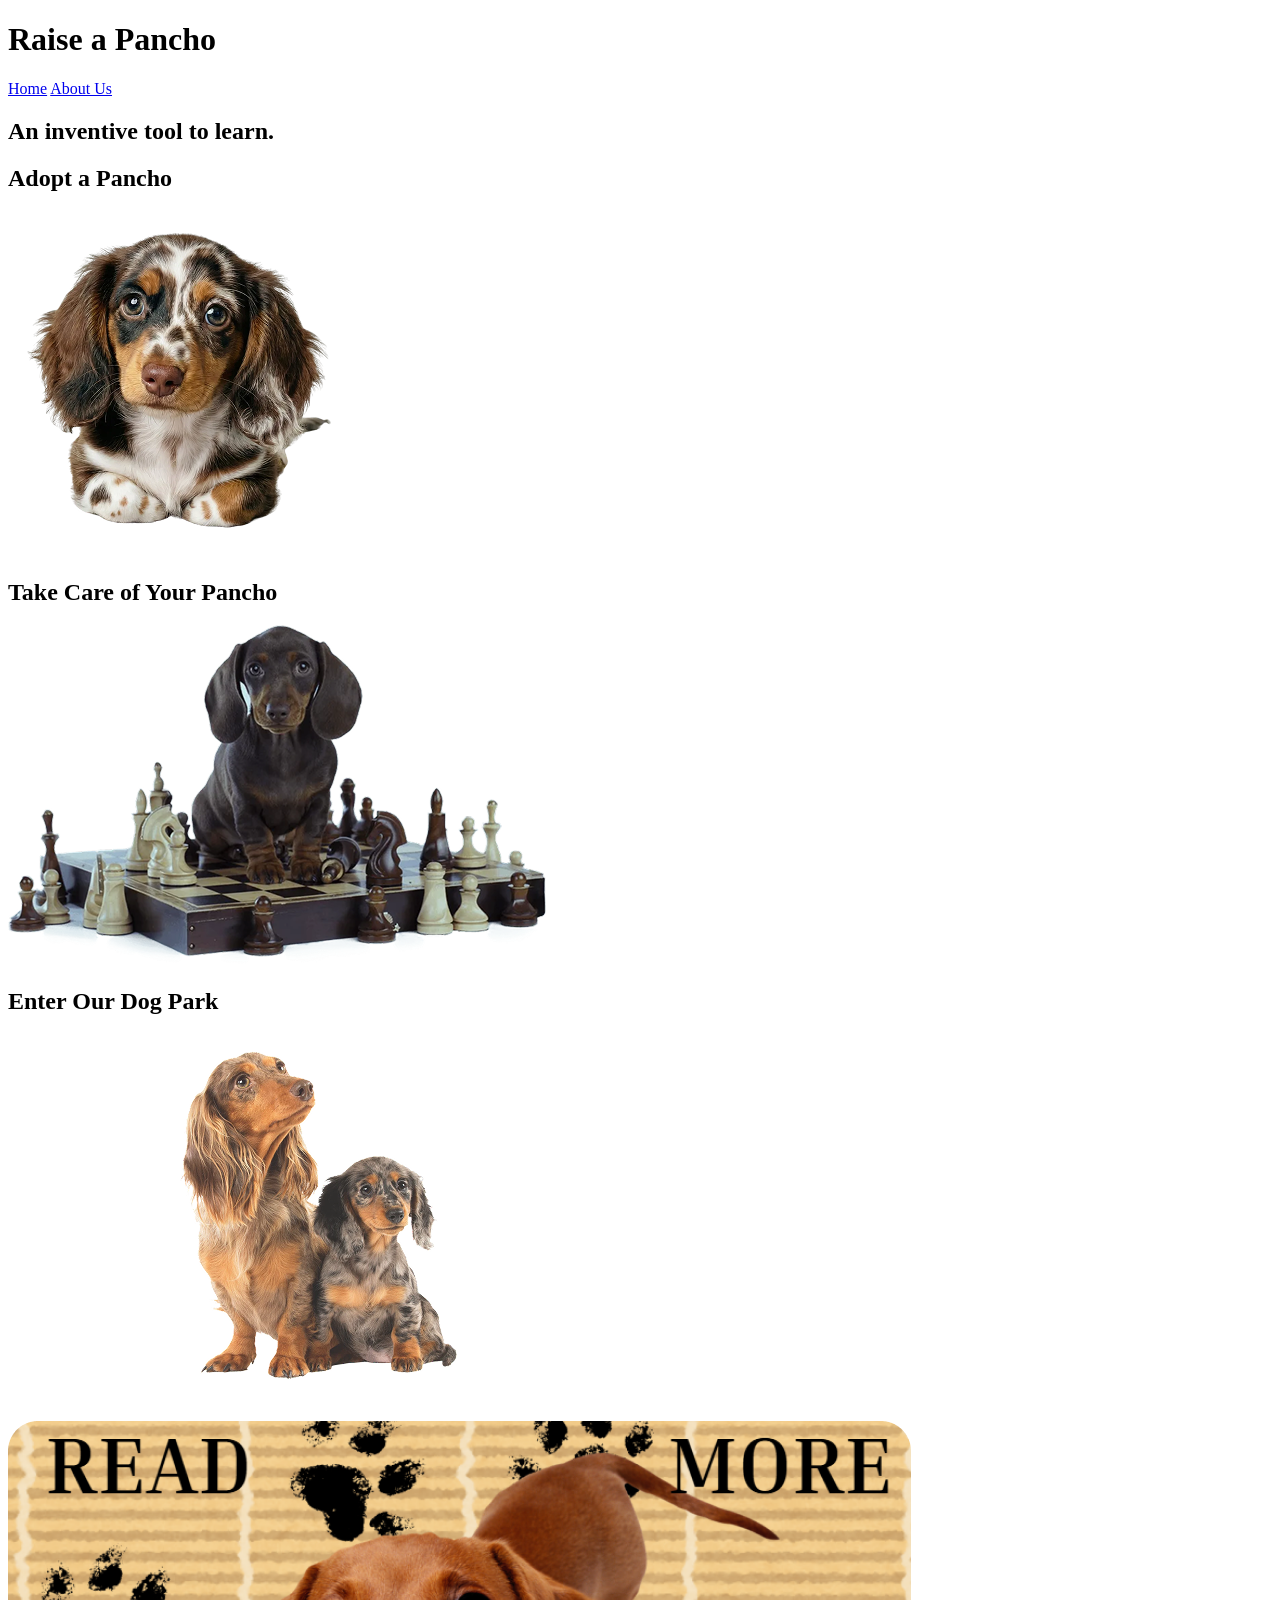
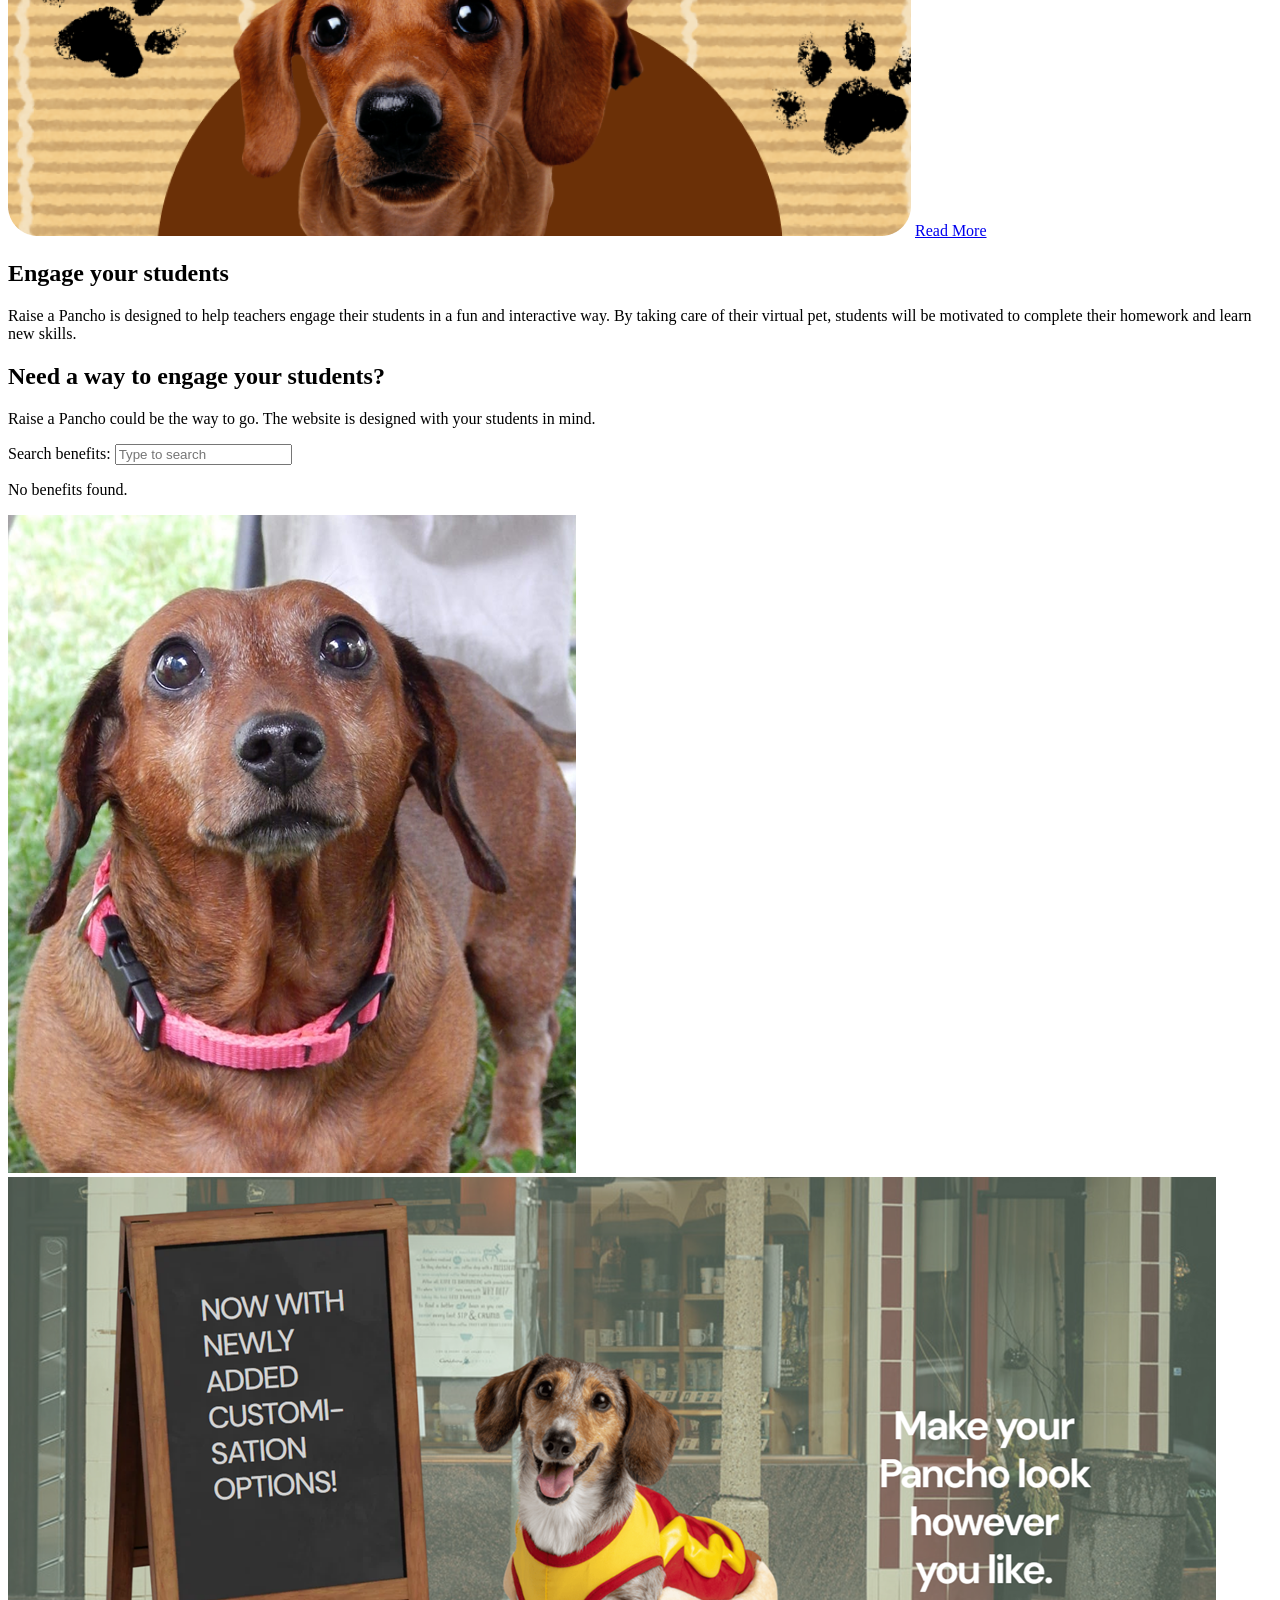
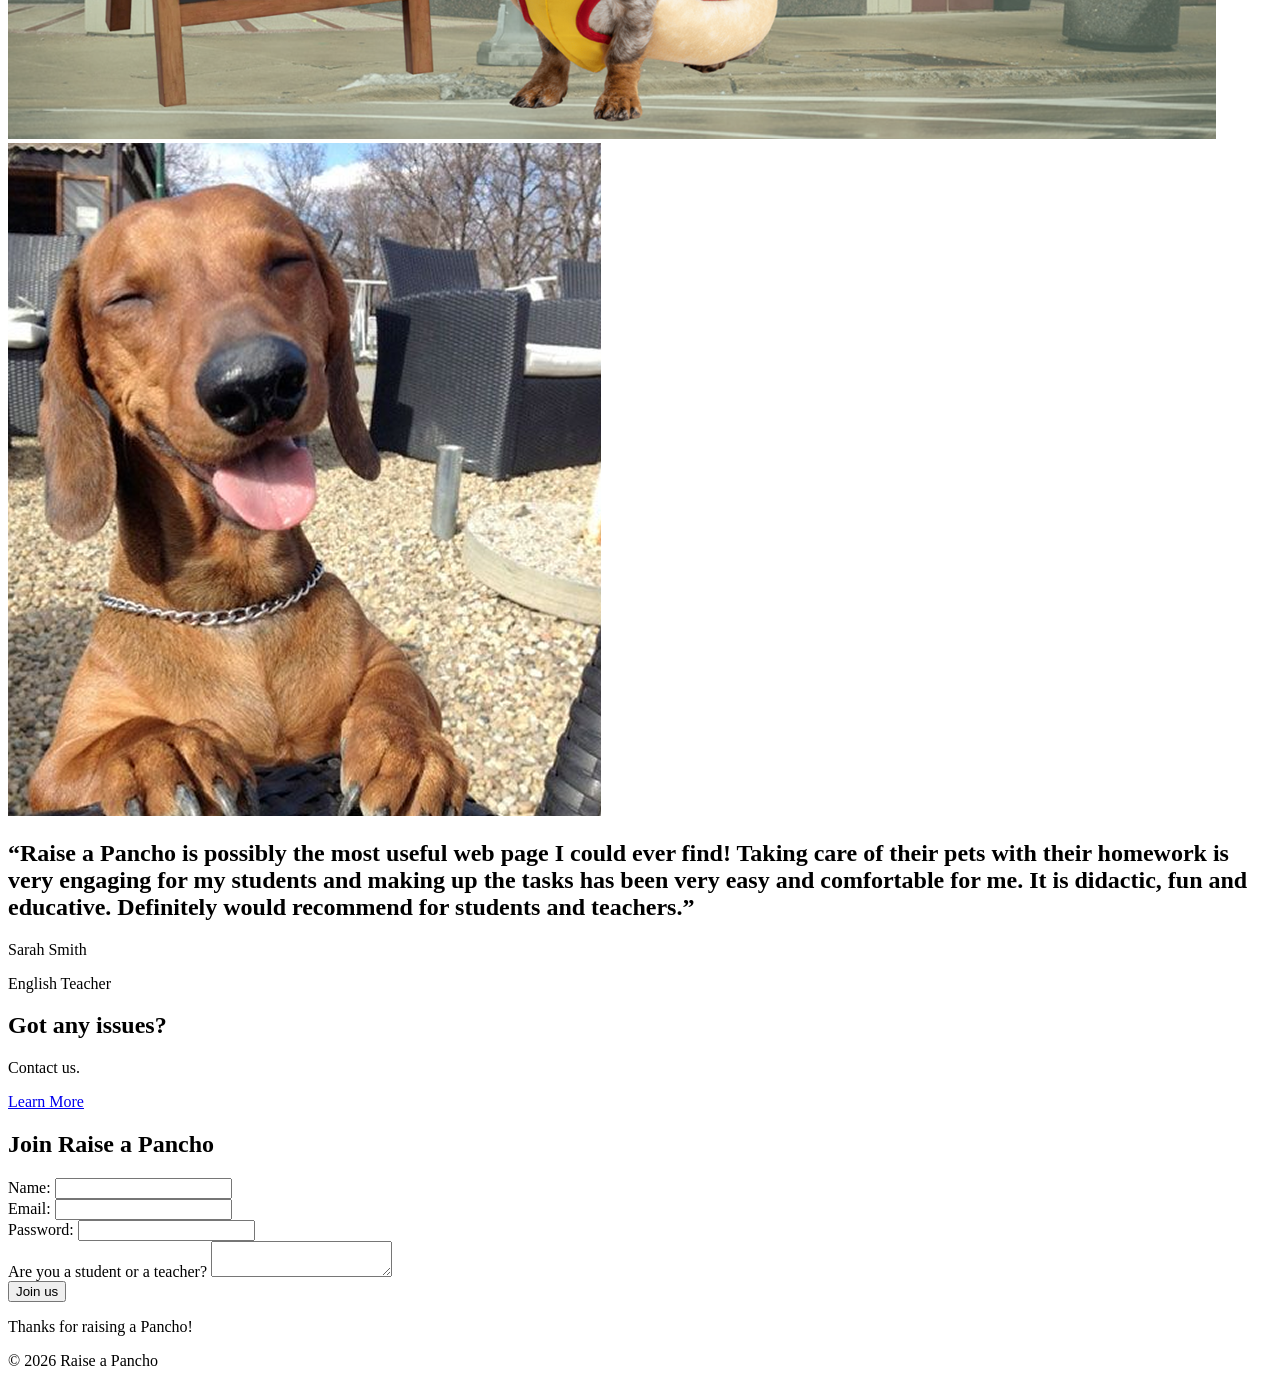
==== index.html @ bdea7705 "Javascript advance. The search filter and the forms was added to the website" ====
<!DOCTYPE html>
<html lang="en">
<head>
    <meta charset="UTF-8">
    <meta name="viewport" content="width=device-width, initial-scale=1.0">
    <link rel="stylesheet" href="styles/main.css">
    
    <title>Raise a Pancho</title>
</head>

<body>

    <header>
        <h1>Raise a Pancho</h1>

        <nav>
            <a href="index.html"class="home">Home</a>
            <a href="aboutus.html" class="about us">About Us</a>
        </nav>
    </header>

    <main>

        <section class="phrase">
        <h2>An inventive tool to learn.</h2>

    </section>

    <section class="feature-titles">
    <article>
        <h2>Adopt a Pancho</h2>
        <img src="images/perritocafe.png" alt="Light brown Pancho puppy looking at the camera.">
    </article>

    <article>
        <h2>Take Care of Your Pancho</h2>
        <img src="images/SalchichaAjedrez.png" alt="Brown Pancho playing chess.">
    </article>

    <article>
        <h2>Enter Our Dog Park</h2>
        <img src="images/perrosX2.png" alt="Panchos sitting and looking at the camera.">
    </article>
</section>


    <section>
        <article class="readMore">
            <h2>  </h2>

            <img src="images/ReadMoreMatress.png" alt="Pancho's matress that reads 'Read More' on it.">

            <a href="aboutus.html">Read More</a>
        </article>

    </section>

    <section class="ForStudents">
        <h2>Engage your students</h2>

        <p>
            Raise a Pancho is designed to help teachers engage their students
            in a fun and interactive way. By taking care of their virtual pet,
            students will be motivated to complete their homework and learn
            new skills.
        </p>

    <article class ="engageStudents">
        <h2>Need a way to engage your students?</h2>

        <p>
            Raise a Pancho could be the way to go. The website is designed
            with your students in mind. 
        </p>
        
        <label for="searchInput">Search benefits:</label>

        <input type="text" id="searchInput" placeholder="Type to search">

        <ol id="benefitsList">
            <li>
                It offers a new and fun way to engage your students.
            </li>
            <li>
                It provides with a clear and fun way to hand-in homework,
                    making it into a way of taking care of your virtual pet.
            </li>
            <li>
                Your students' Pancho is customizable through in-game
                    currency, so they will have an active goal to work towards.
            </li>
            <li>
            It provides an easy way to check how your students are doing.
            Their virtual pet will show you how much they have been taking
            care of.</li>
            <li>You can set additiional academic funny activities aside from homeworks</li>
        </ol>
        <p id="noResults">No benefits found.</p>
        <img src="images/PerritoMirandoKiut.png" alt="A brown Pancho looking at the camera. The camera is over the Pancho.">
    </article>

    </section>


<section class = "imgIndi">
    <img src="images/SalchichaVestidoCustomizacion.png" alt="Pancho cosmetics advertisement. It advertises a new way to customize your Pancho.">
</section>

<section> <!-- ESTO HAY QUE ORGANIZARLO -->
    <article>
        <img src="images/SalchichaLenguaAfuera.png" alt="Pancho with its tongue out, eyes half closedd, looking quite happy.">
    </article>

    <article class = "text">
        <h2>
            “Raise a Pancho is possibly the most useful web page I could
            ever find! Taking care of their pets with their homework is very
            engaging for my students and making up the tasks has been very
            easy and comfortable for me. It is didactic, fun and educative.
            Definitely would recommend for students and teachers.”
        </h2>

        <p>
            Sarah Smith
        </p>

        <p>
            English Teacher
        </p>
    </article>
</section>


<section class = "issues">
    <h2>Got any issues?</h2>

    <p>
        Contact us.
    </p>

    <a href="#" class = "learnMore">
        Learn More
    </a>
</section>
        <section class="join-us">
            <h2>Join Raise a Pancho</h2>

            <form id="joinForm">

                
                 <div>
                <label for="name">Name:</label>
                <input type="text" id="name" name="name">
                <span id="nameError"></span>
            </div>

            <div>
                <label for="email">Email:</label>
                <input type="email" id="email" name="email">
                <span id="emailError"></span>
            </div>

            <div>
                <label for="password">Password:</label>
                <input type="password" id="password" name="password">
                <span id="passwordError"></span>
            </div>

            <div>
                <label for="message">Are you a student or a teacher?</label>
                <textarea id="message" name="message"></textarea>
            </div>

            <button type="submit">Join us</button>

            <p id="formSuccess"> Thanks for raising a Pancho! </p>

            </form>
        </section>

    </main>

    <footer>
        <p>&copy; 2026 Raise a Pancho</p>
    </footer>
 <script type="module" src="js/main.js"></script>

</body>
</html>
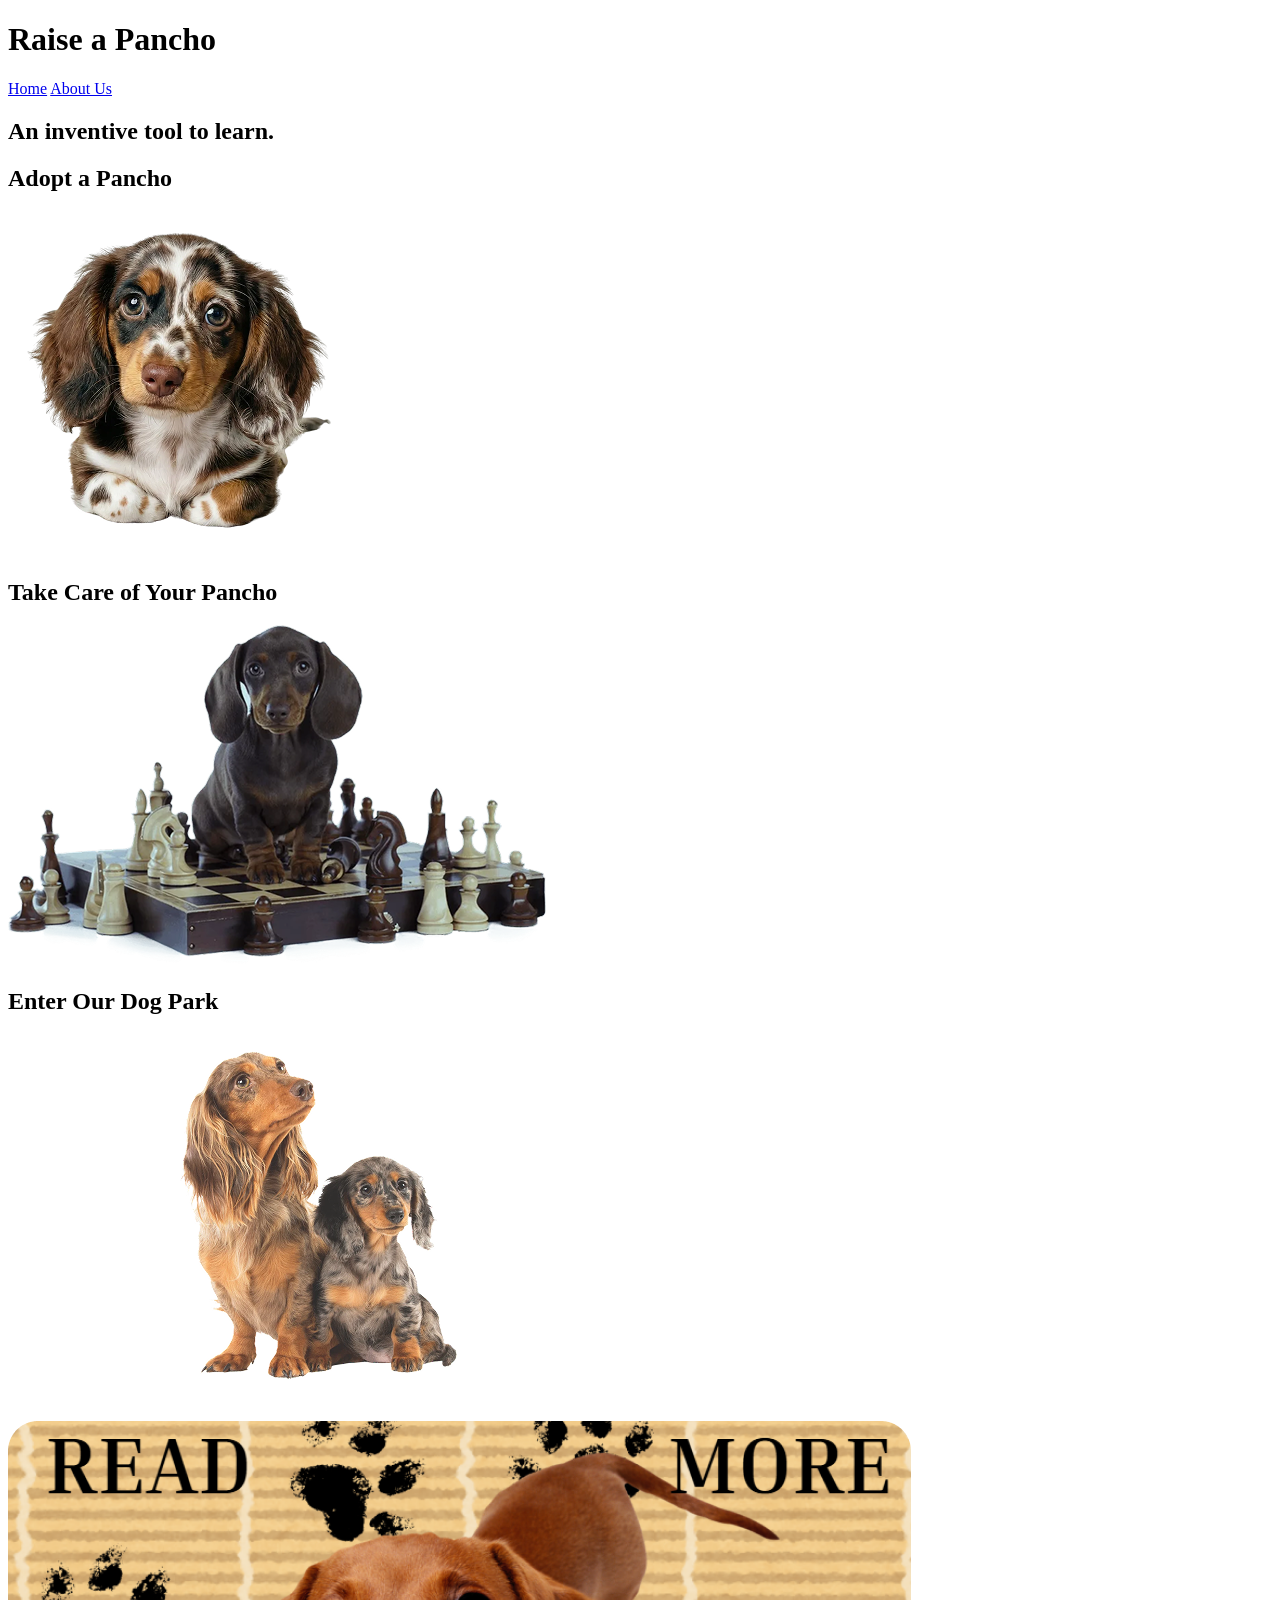
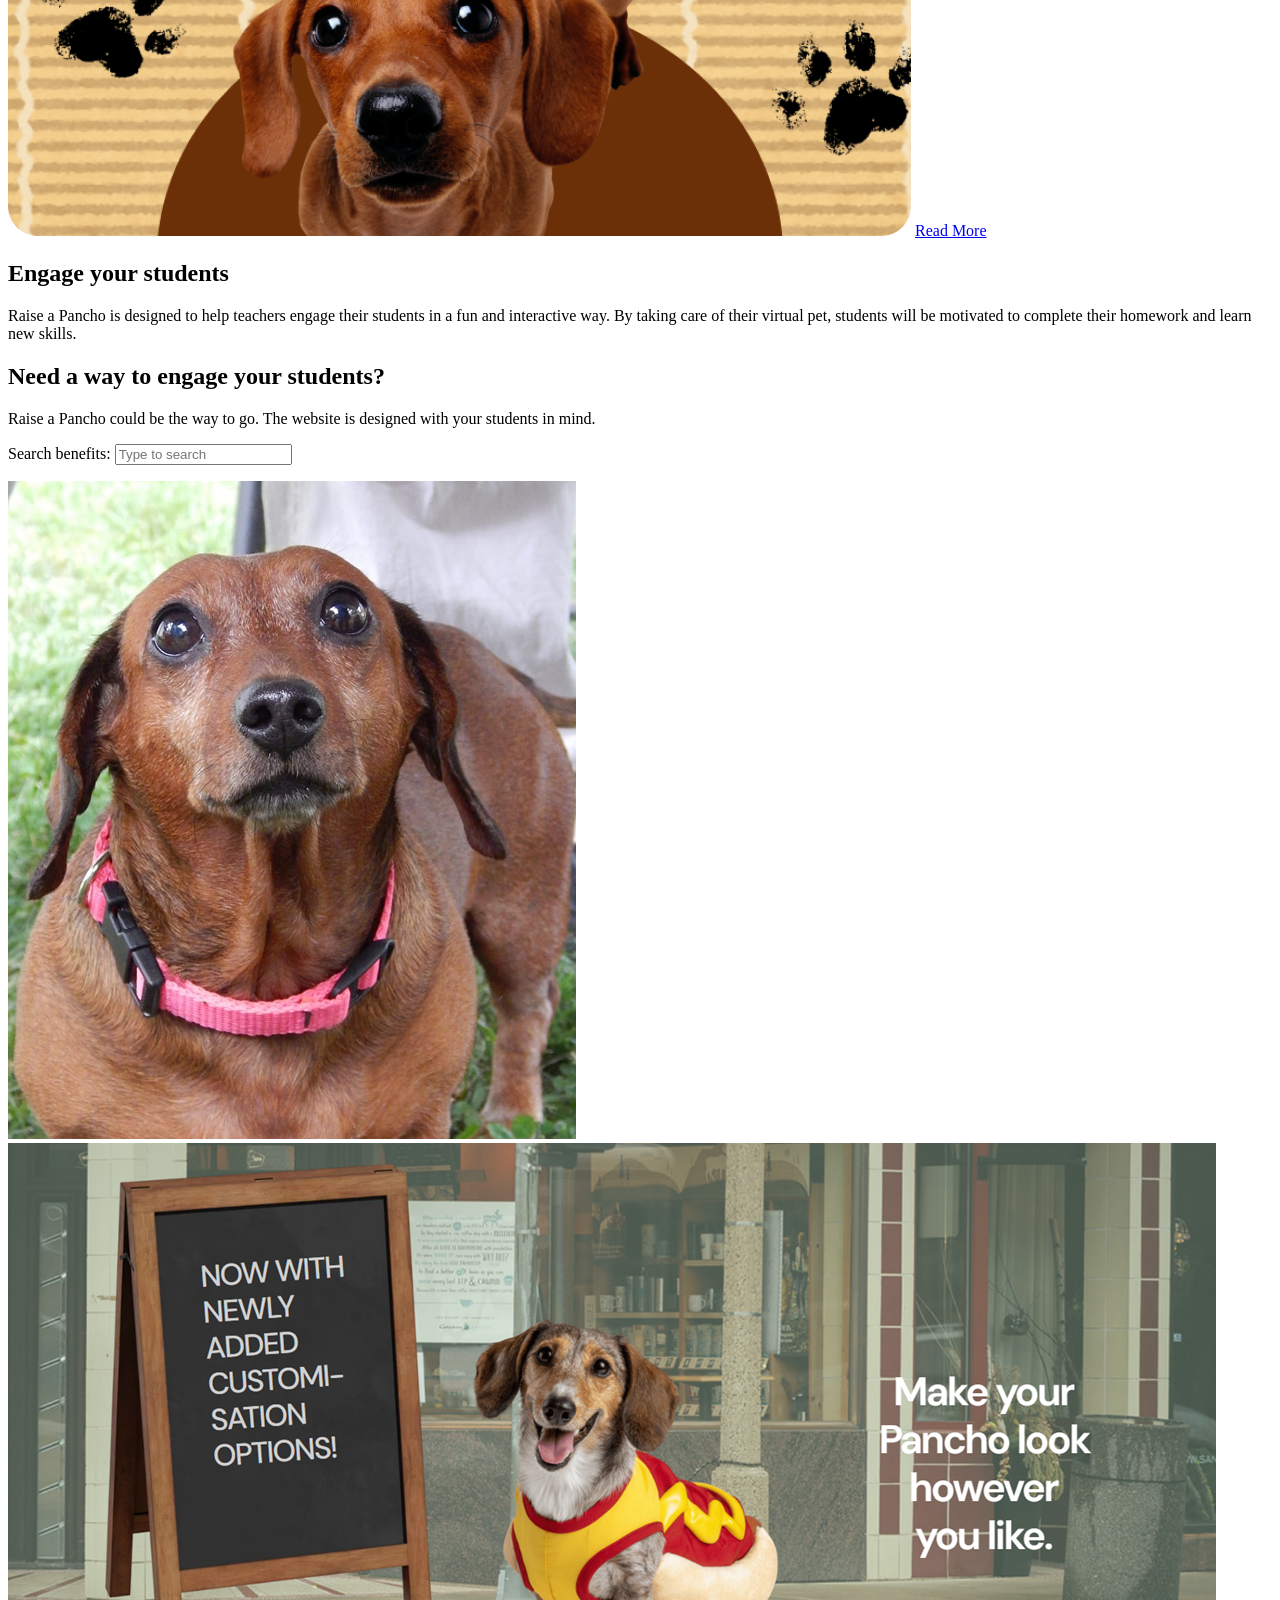
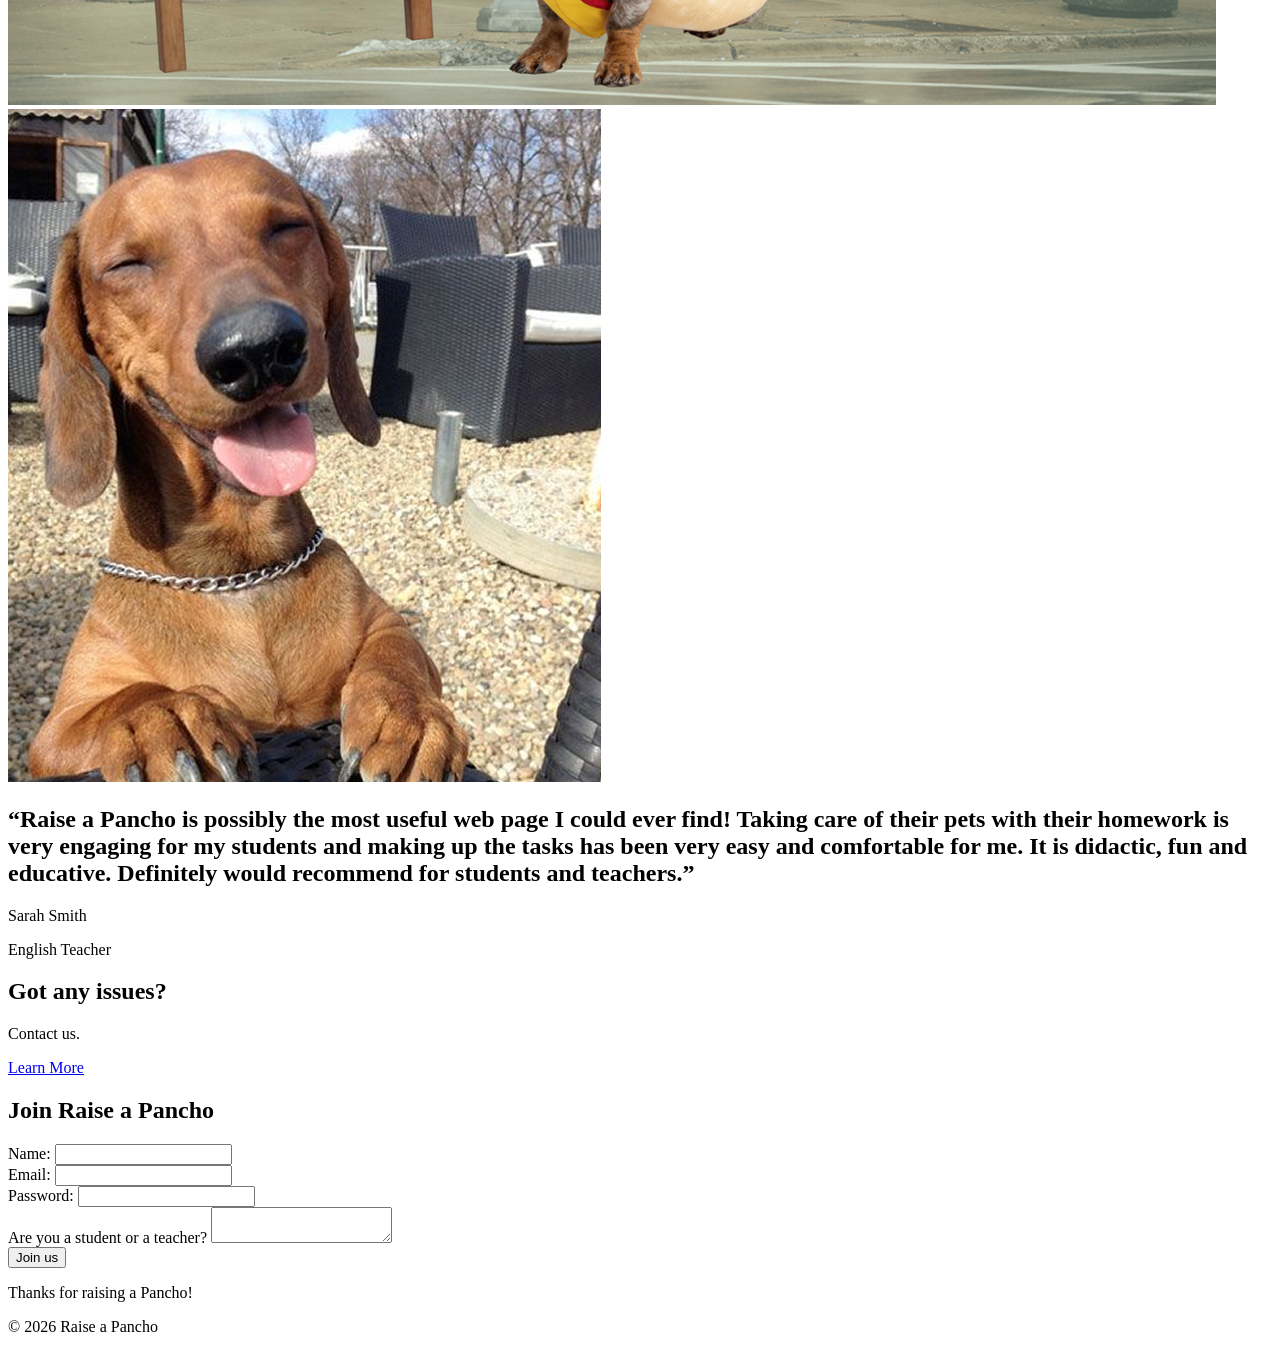
==== commit fa77de1d: "Java's search bar and keyboard shortcut corrected. In this section, the search bar was modified in o" ====
--- a/index.html
+++ b/index.html
@@ -82,17 +82,13 @@
                 It offers a new and fun way to engage your students.
             </li>
             <li>
-                It provides with a clear and fun way to hand-in homework,
-                    making it into a way of taking care of your virtual pet.
+                It provides with a clear and fun way to hand-in homework, making it into a way of taking care of your virtual pet.
             </li>
             <li>
-                Your students' Pancho is customizable through in-game
-                    currency, so they will have an active goal to work towards.
+                Your students' Pancho is customizable through in-game currency, so they will have an active goal to work towards.
             </li>
             <li>
-            It provides an easy way to check how your students are doing.
-            Their virtual pet will show you how much they have been taking
-            care of.</li>
+            It provides an easy way to check how your students are doing. Their virtual pet will show you how much they have been taking care of.</li>
             <li>You can set additiional academic funny activities aside from homeworks</li>
         </ol>
         <p id="noResults">No benefits found.</p>
@@ -143,7 +139,7 @@
     </a>
 </section>
         <section class="join-us">
-            <h2>Join Raise a Pancho</h2>
+            <h2 id="welcomeMessage">Join Raise a Pancho</h2>
 
             <form id="joinForm">
 
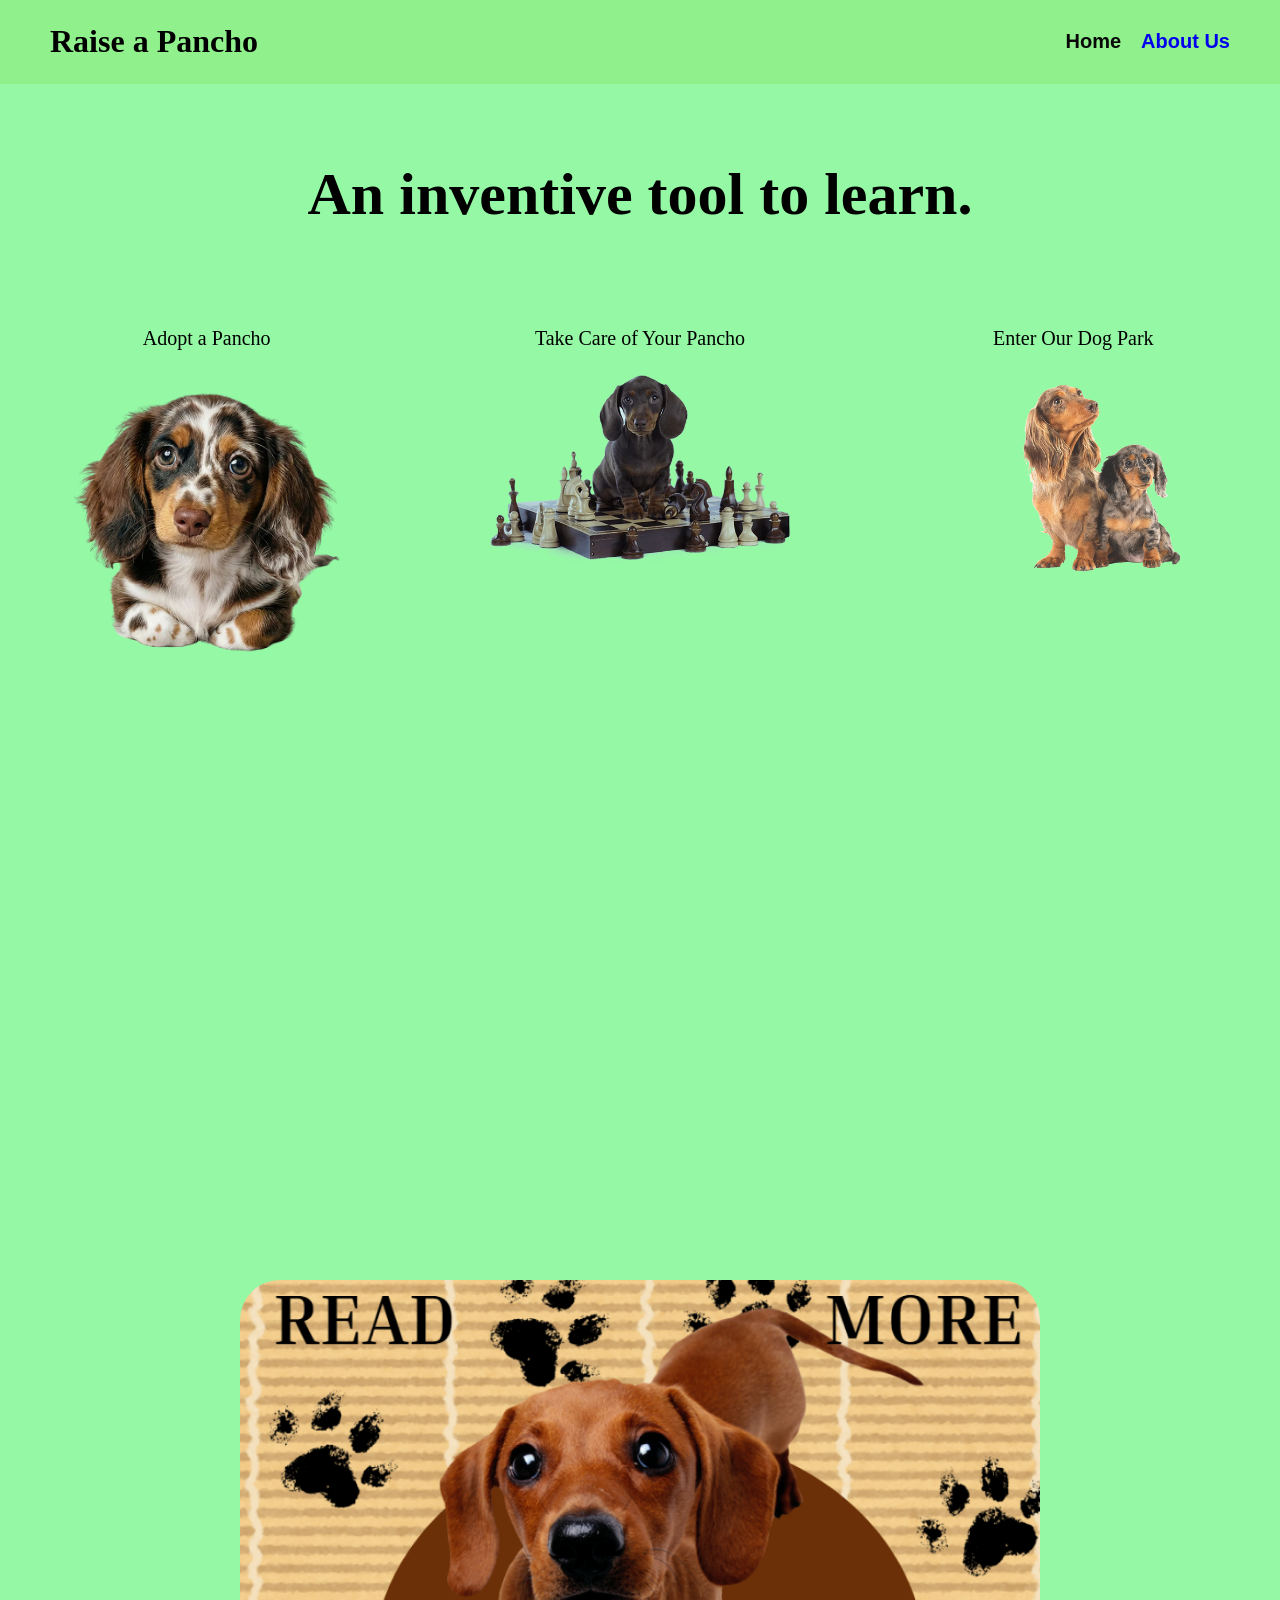
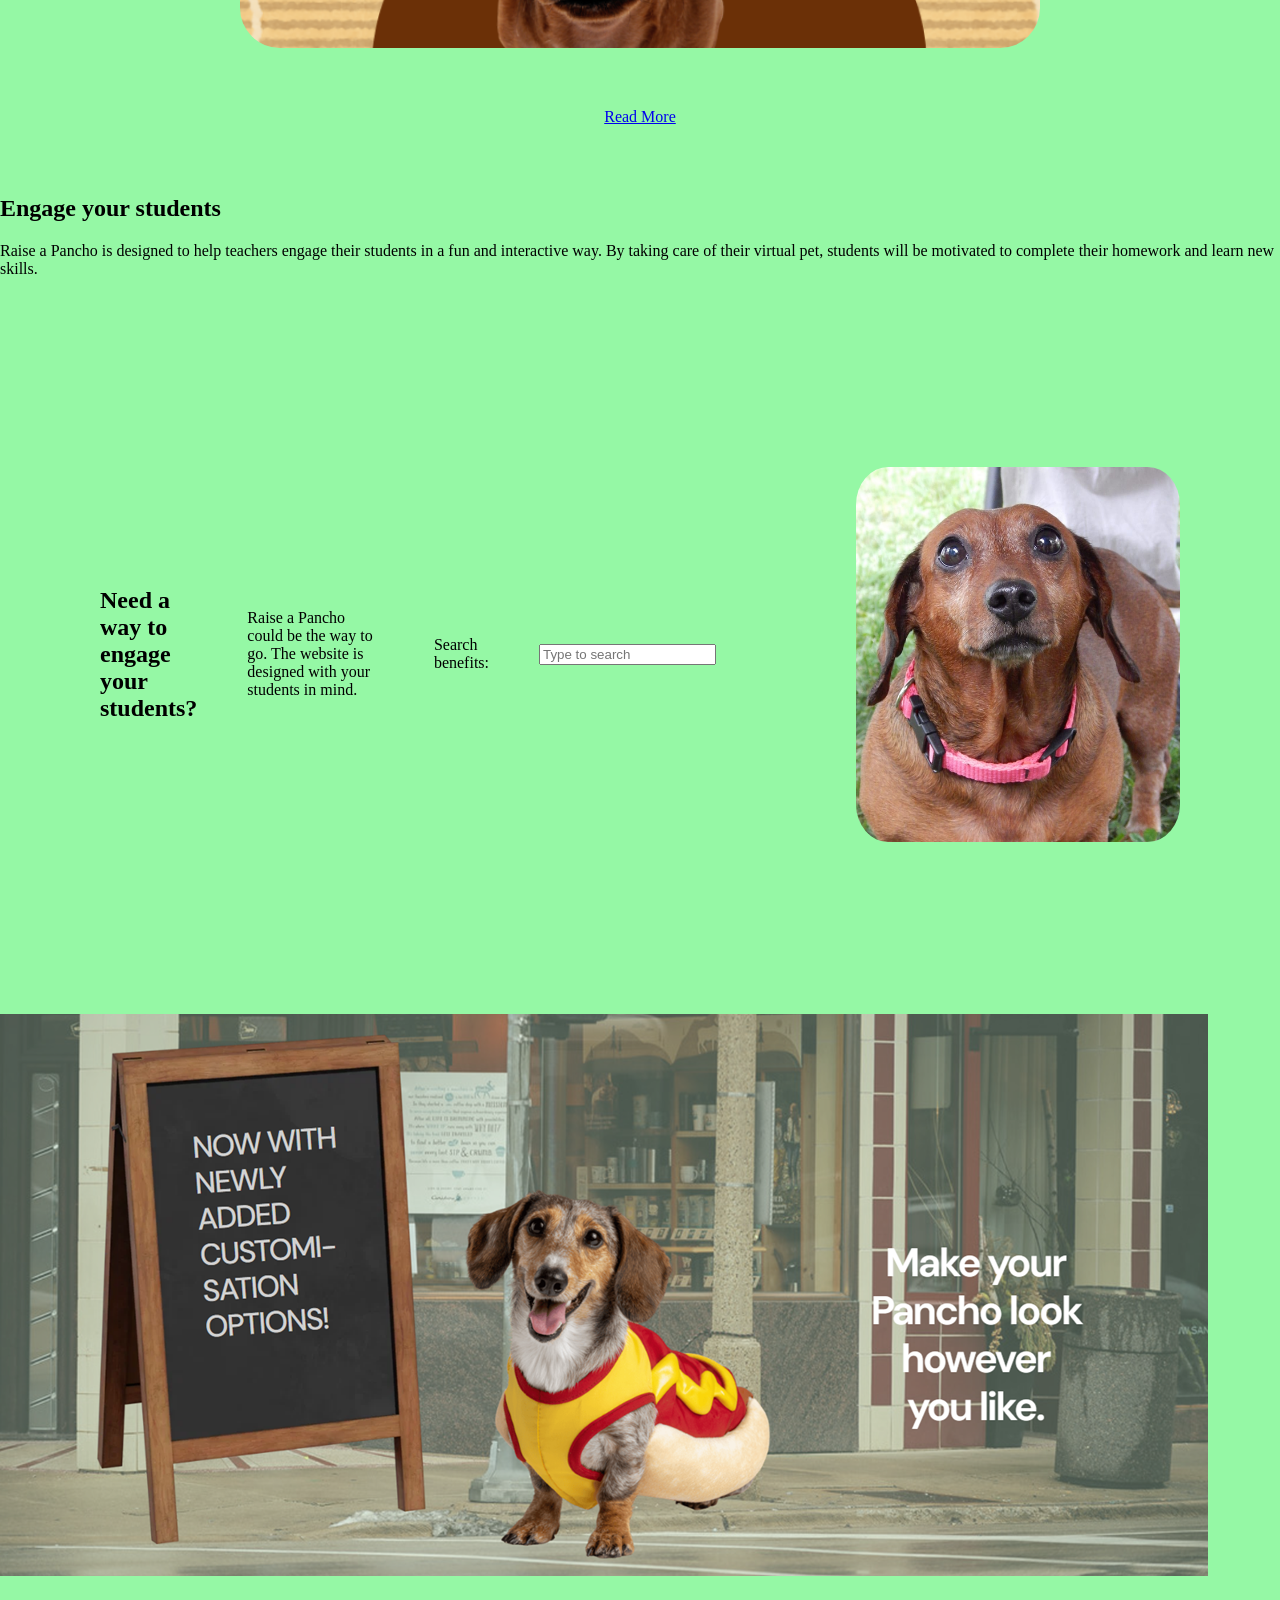
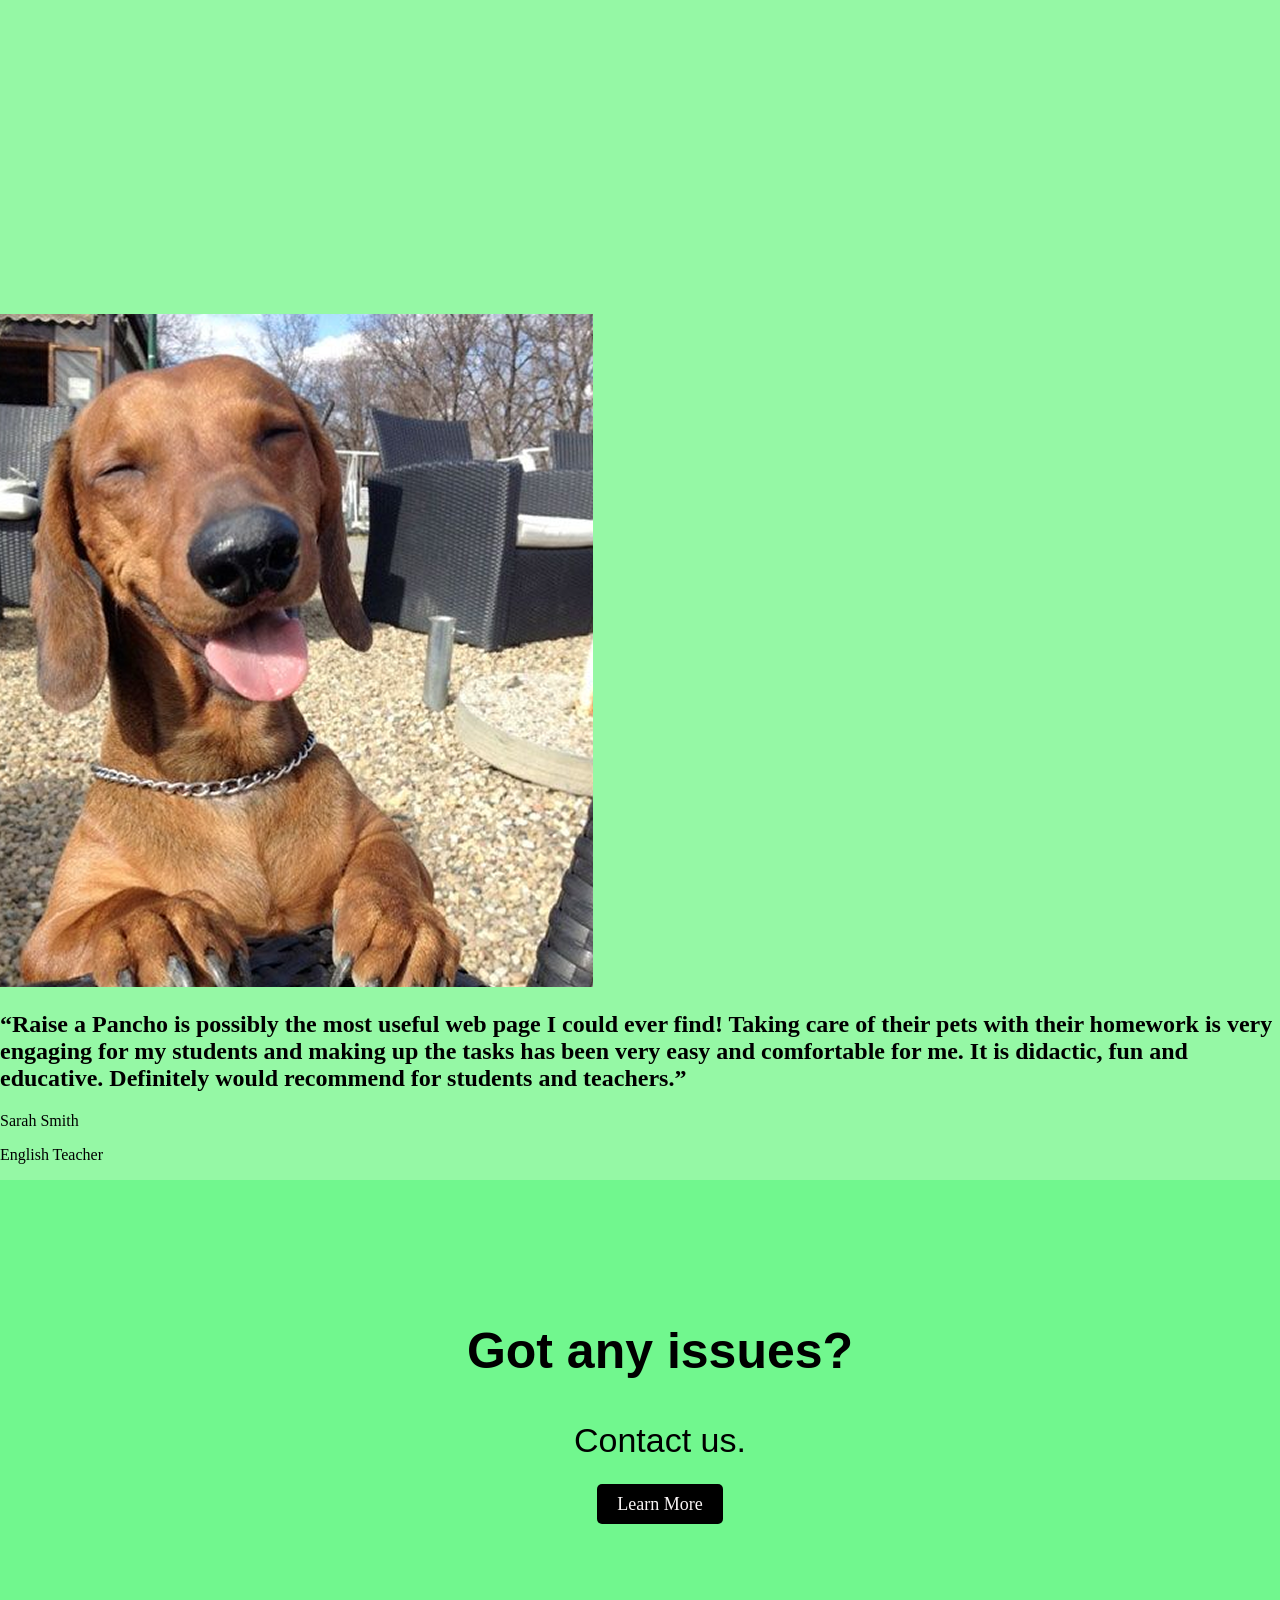
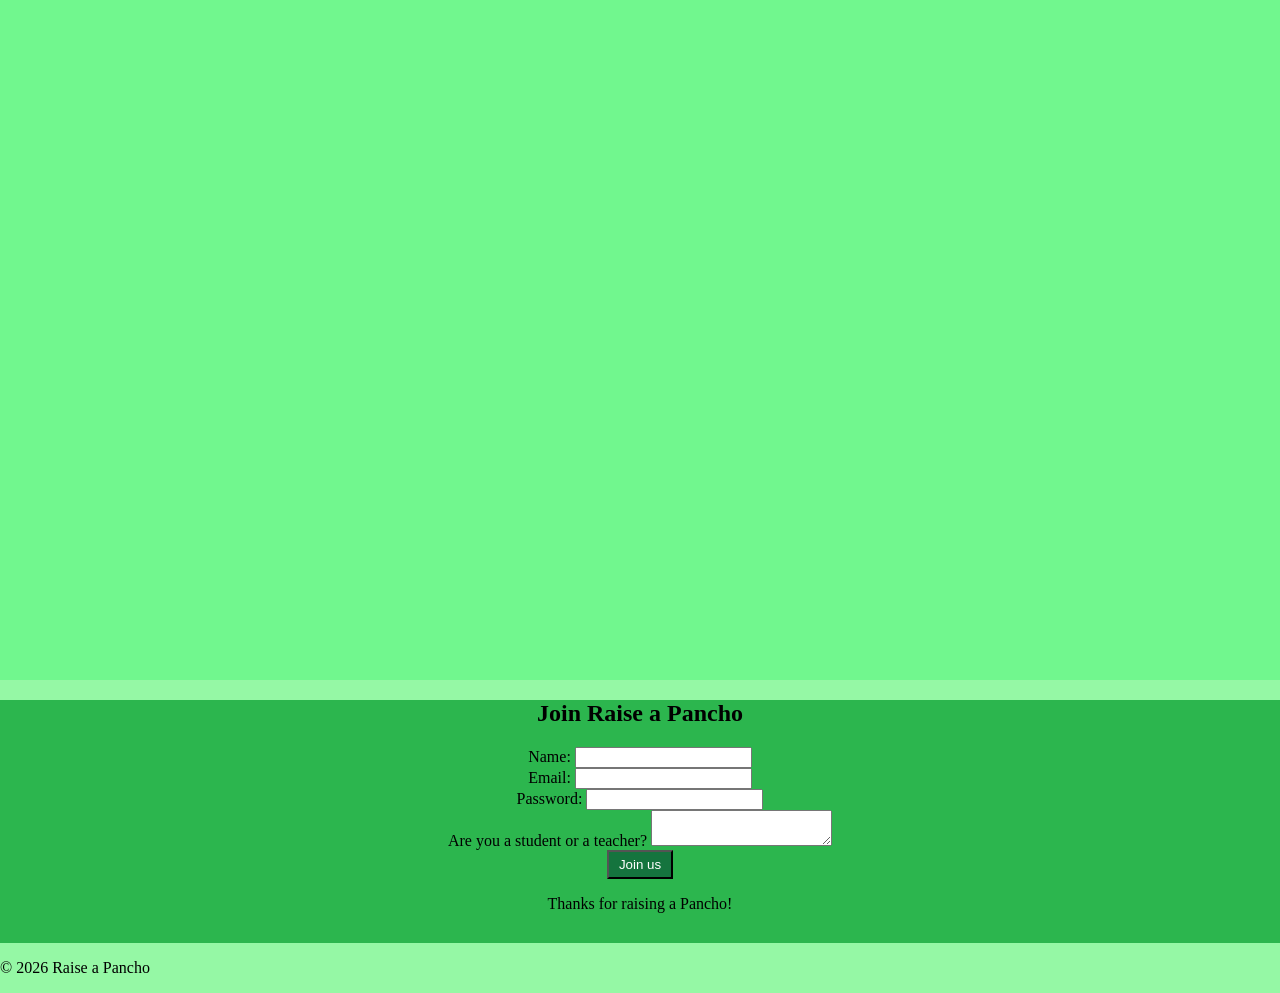
==== commit 63664cfb: "Fix stylesheet link case sensitivity" ====
--- a/index.html
+++ b/index.html
@@ -3,7 +3,7 @@
 <head>
     <meta charset="UTF-8">
     <meta name="viewport" content="width=device-width, initial-scale=1.0">
-    <link rel="stylesheet" href="styles/main.css">
+    <link rel="stylesheet" href="Styles/main.css">
     
     <title>Raise a Pancho</title>
 </head>
--- a/Styles/main.css
+++ b/Styles/main.css
@@ -0,0 +1,325 @@
+@import url('https://fonts.googleapis.com/css2?family=Playfair+Display:wght@400;700&display=swap');
+/*this link imports the Playfair Display font */
+
+/*MODO OSCURO*/
+
+    :root {
+        --background: rgb(149, 248, 165); /*Background*/
+        --background-header: #8ff08c; /*Header*/
+        --background-hero: #71f78e; /*Hero Section*/
+        --background-join: rgb(44, 182, 78); /*Join Us*/
+        --background-read: rgb(21, 116, 62); /*Read More - Join Us Button*/
+        --white-1: #f8f4f4; /*Buttons*/
+        --white-2: white; /*Buttons*/
+        --black-header: rgb(8, 8, 8); /*Home - Dark Mode*/
+        --texts: #000000; /*Texts*/
+    }
+
+    body.dark-mode { /*Alternative color pallet*/
+        --background: #18351f; /*Background*/
+        --background-header: #214d2a; /*Header*/
+        --background-hero: #1c5a2c; /*Hero Section*/
+        --background-join: #17652e; /*Join Us*/
+        --background-read: #5d7467; /*Read More - Join Us Button*/
+        --white-1: #080808; /*Buttons*/
+        --white-2: #ffffff; /*Buttons*/
+        --black-header: #ffffff; /*Home - Dark Mode*/
+        --texts: #ffffff; /*Texts*/
+    }
+
+body {
+    background-color: var(--background);
+    margin: 0;
+
+
+    header{
+        background-color: var(--background-header);
+         font-weight: bold;
+            display: flex;
+            padding: 2px 50px;
+            box-sizing: border-box;
+            width:100%;
+            justify-content: space-between;
+
+            /* This sets the header to be fixed at the top of the page */
+
+            position: fixed; /* This makes the header stay at the top of the page when scrolling */
+            top: 0; /* This positions the header at the very top of the page */
+            left: 0; /* This positions the header at the very left of the page */
+            right: 0; /* This positions the header at the very right of the page */
+    }
+    .logo {
+            color: var(--texts);
+            font-size: 2rem;
+            text-align: left;
+            font-family: 'Playfair Display', sans-serif;
+        }
+    nav {
+        display: flex;
+        justify-content: flex-end;
+        align-items: center;
+    }
+
+    nav a {
+    text-decoration: none;
+    font-family: 'Playfair Display', sans-serif;
+    font-weight: 600;
+    font-size: 20px;
+}
+
+
+.feature-titles {
+    display: flex;
+    justify-content: space-around;
+    align-items: flex-start;
+
+    width: 100%;
+    gap: 20px;
+}
+
+
+.feature-titles article {
+    flex: 1;
+    text-align: center;
+}
+
+.feature-titles h2 {
+    font-size: 20px;
+    font-weight: 400;
+    margin-bottom: 25px;
+}
+
+.feature-titles img {
+    width: 90%;
+    max-width: 300px;
+
+    border-radius: 20px;
+
+    display: block;
+    margin: auto;
+}
+    .home, .about-us {
+        color: rgb(8, 8, 8);
+    }
+    .home, .dark-mode {
+        color: var(--black-header);
+        margin-right: 20px;
+        margin-left: 20px;
+        font-weight: bold;
+        align-items: center;
+        text-transform:capitalize;
+    }
+    .hero-section {
+        background-color: var(--background-hero);
+        padding: 100px 20px;
+        text-align: center;
+        width: 100%;
+        height: 100vh; /* This sets the height of the hero section to be 100% of the viewport height */
+        padding: 0px 100px; /* This adds padding to the left and right of the hero section */
+        display: flex; /* This makes the hero section a flex container */
+        align-items: center;
+        justify-content: space-around;
+        box-sizing: border-box; /* This makes sure that the padding is included in the width and height of the hero section */
+    }
+
+    .hero-section h1 {
+        font-size: 64px;
+        font-weight: 600;
+        margin-bottom: 20px;
+        color: var(--texts);
+        font-family: 'Playfair Display', sans-serif;
+    }
+    .hero-section p {
+        font-size: 20px;
+        color: var(--texts);
+        font-family: 'Playfair Display', sans-serif;
+        padding: 30px 0px;
+    }
+
+    .adopt-button {
+        background-color: var(--texts);
+        color: var(--white-1);
+        border: none;
+        padding: 10px 20px;
+        font-size: 18px;
+        cursor: pointer;
+        border-radius: 5px;
+        text-decoration: none;
+    }
+
+    .readMore {
+    padding: 50px 100px;
+    text-align: center;
+    width: 100%;
+    height: auto;
+    box-sizing: border-box;
+}
+
+    .read-more a {
+        display: inline-block;
+        padding: 10px 20px;
+        background-color: var(--background-read);
+        color: var(--white-2);
+        font-size: 15px;
+    }
+
+    .join-us {
+        background-color:var(--background-join);
+        padding: 100px 20px;
+        text-align: center;
+        width: 100%;
+        height: 27vh;
+        padding: 0px 100px;
+        box-sizing: border-box;
+    }
+
+    .join-us button {
+        display: inline-block;
+        padding: 5px 10px;
+        background-color: var(--background-read);
+        color: var(--white-2);
+    } 
+
+    .adopt-button{
+        background-color: var(--texts);
+        color: var(--white-1);
+        border: none;
+        padding: 10px 20px;
+        font-size: 18px;
+        cursor: pointer;
+        border-radius: 5px;
+        text-decoration: none;
+    }
+
+    .feature-titles{
+        display: flex;
+        justify-content: space-around;
+        height: 100vh;
+    }
+
+    .adopt{
+        height: 100vh;
+        justify-content: space-around;
+
+    }
+
+    .adopt p {
+        font-size: 20px;
+        color: var(--texts);
+        font-family: 'Playfair Display', sans-serif;
+        padding: 30px 100px;
+        text-align: left;
+        margin-left: 60px;
+        margin-top: 120px;
+        flex: 1;
+        width: 45%;
+}
+    .care{
+        height: 100vh;
+        flex: 1;
+}
+    .dog-park{
+        height: 100vh;
+        flex: 1;
+}
+    .pancho-image{
+        display: flex;
+        justify-content: center;
+        float:right;
+        margin-right: 100px;
+        flex: 1;
+        width: 25%;
+}
+img {
+    max-width: 100%;
+    height: auto;
+}
+
+.phrase {
+    padding: 100px 20px;
+    text-align: center;
+    width: 100%;
+    height: 0vh;
+    box-sizing: border-box;
+    margin-top: 10px;
+    margin-bottom: 100px;
+    font-size: 40px;
+}
+.readMore img {
+    width: 800px;
+    height: auto;
+    max-width: 80%;
+    border-radius: 40px;
+    display: block;
+    margin: 0 auto;
+    margin-top: 10px;
+    margin-bottom: 60px;
+}
+
+.forStudents {
+    padding: 100px 20px;
+    text-align: center;
+    width: 100%;
+    height: auto;
+    box-sizing: border-box;
+}
+.forStudents h2 {
+    font-size: 40px;
+    font-weight: 400;
+    margin-bottom: 25px;
+    display: flex;
+    font-size: 40px;
+}
+.engageStudents {
+    display: flex;
+    align-items: center;
+    justify-content: space-between;
+    width: 100%;
+    height: 80vh;
+    gap: 50px;
+    padding: 0 100px;
+    box-sizing: border-box;
+}
+    .engageStudents img {
+    width: 30%;
+    max-width: 450px;
+    height: auto;
+    display: block;
+    border-radius: 10%;
+}
+.imgIndi {
+background-size: cover;
+  background-position: center;
+  background-repeat: no-repeat;
+  width: 100%;
+  min-height: 100vh;
+
+}
+.issues {
+        background-color: var(--background-hero);
+        padding: 100px 20px;
+        text-align: center;
+        width: 100%;
+        height: 100vh;
+}
+
+.issues h2{
+    font-family: 'Playfair Display', sans-serif;
+    font-size: 50px;
+}
+.issues p { 
+    
+ font-family: 'Playfair Display', sans-serif;
+ font-size: 34px;
+}
+.learnMore {
+     background-color: var(--texts);
+        color: var(--white-1);
+        border: none;
+        padding: 10px 20px;
+        font-size: 18px;
+        cursor: pointer;
+        border-radius: 5px;
+        text-decoration: none;
+}
+}
